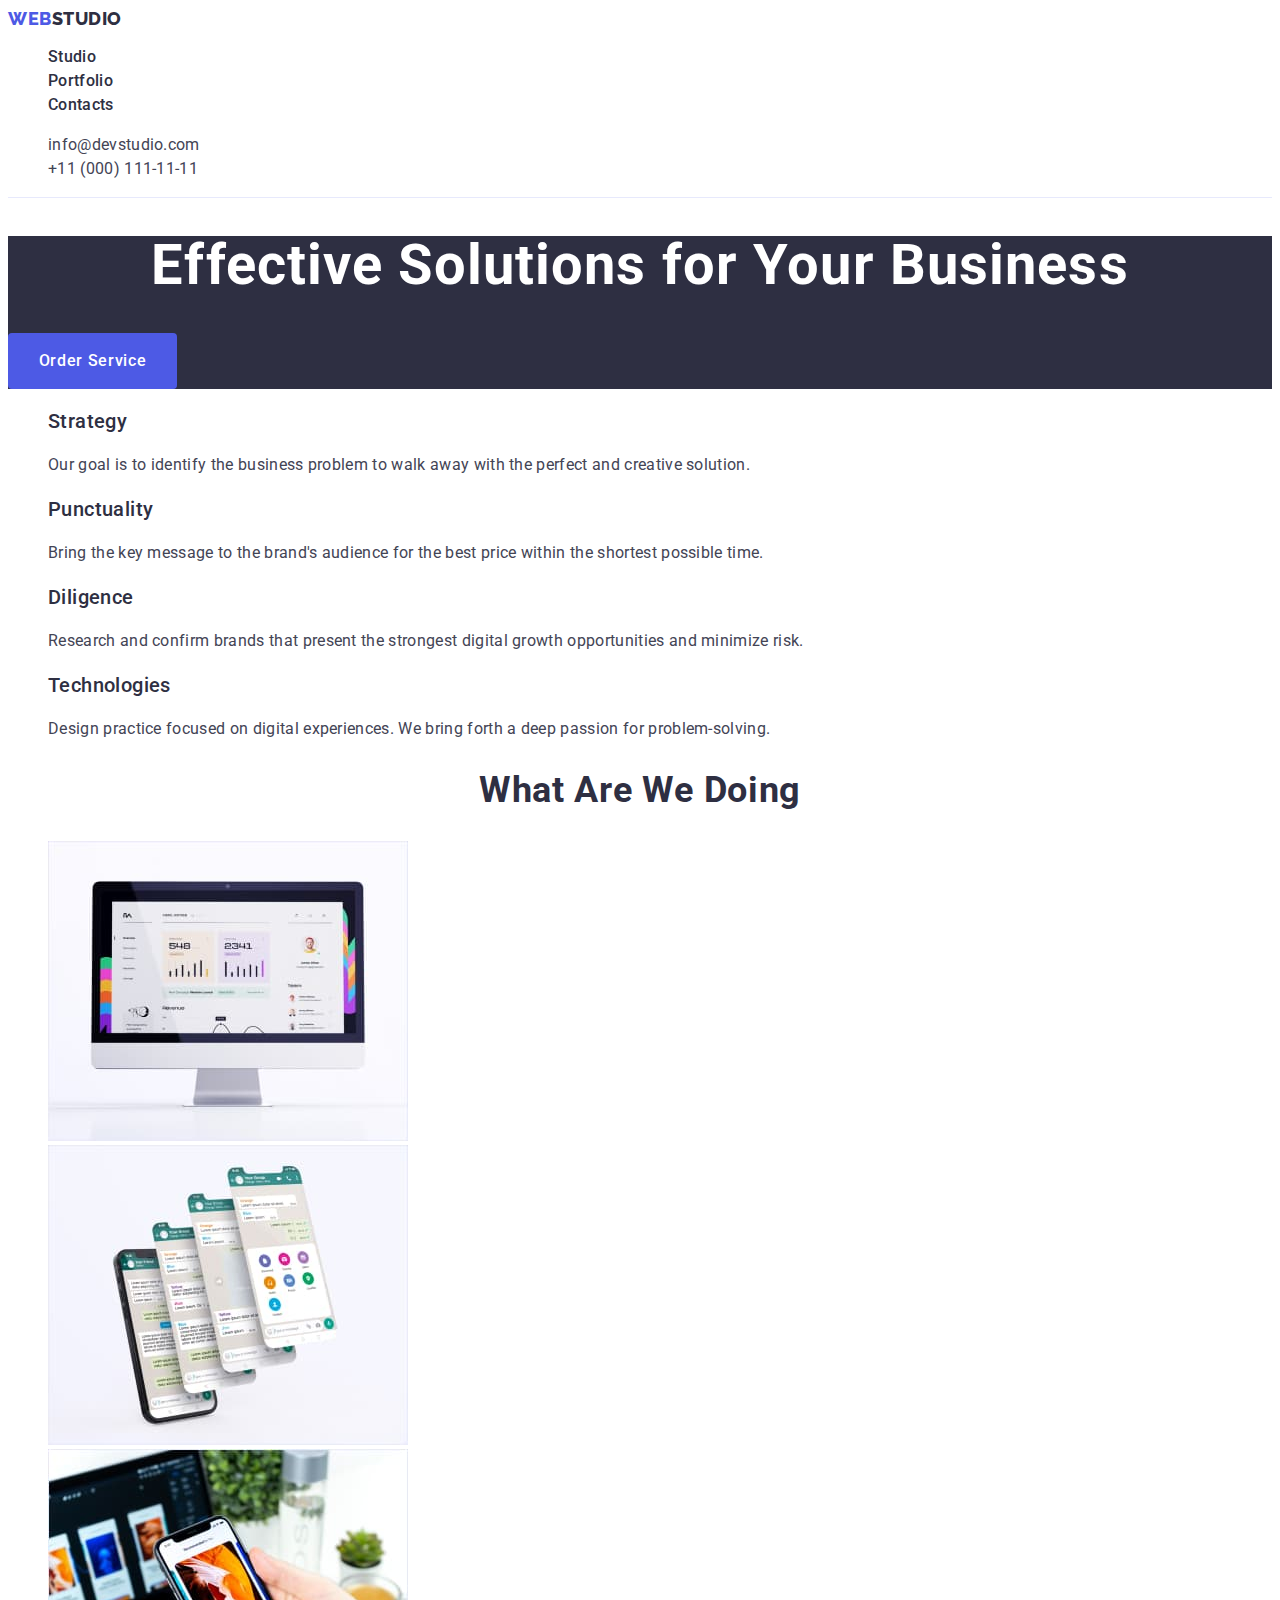
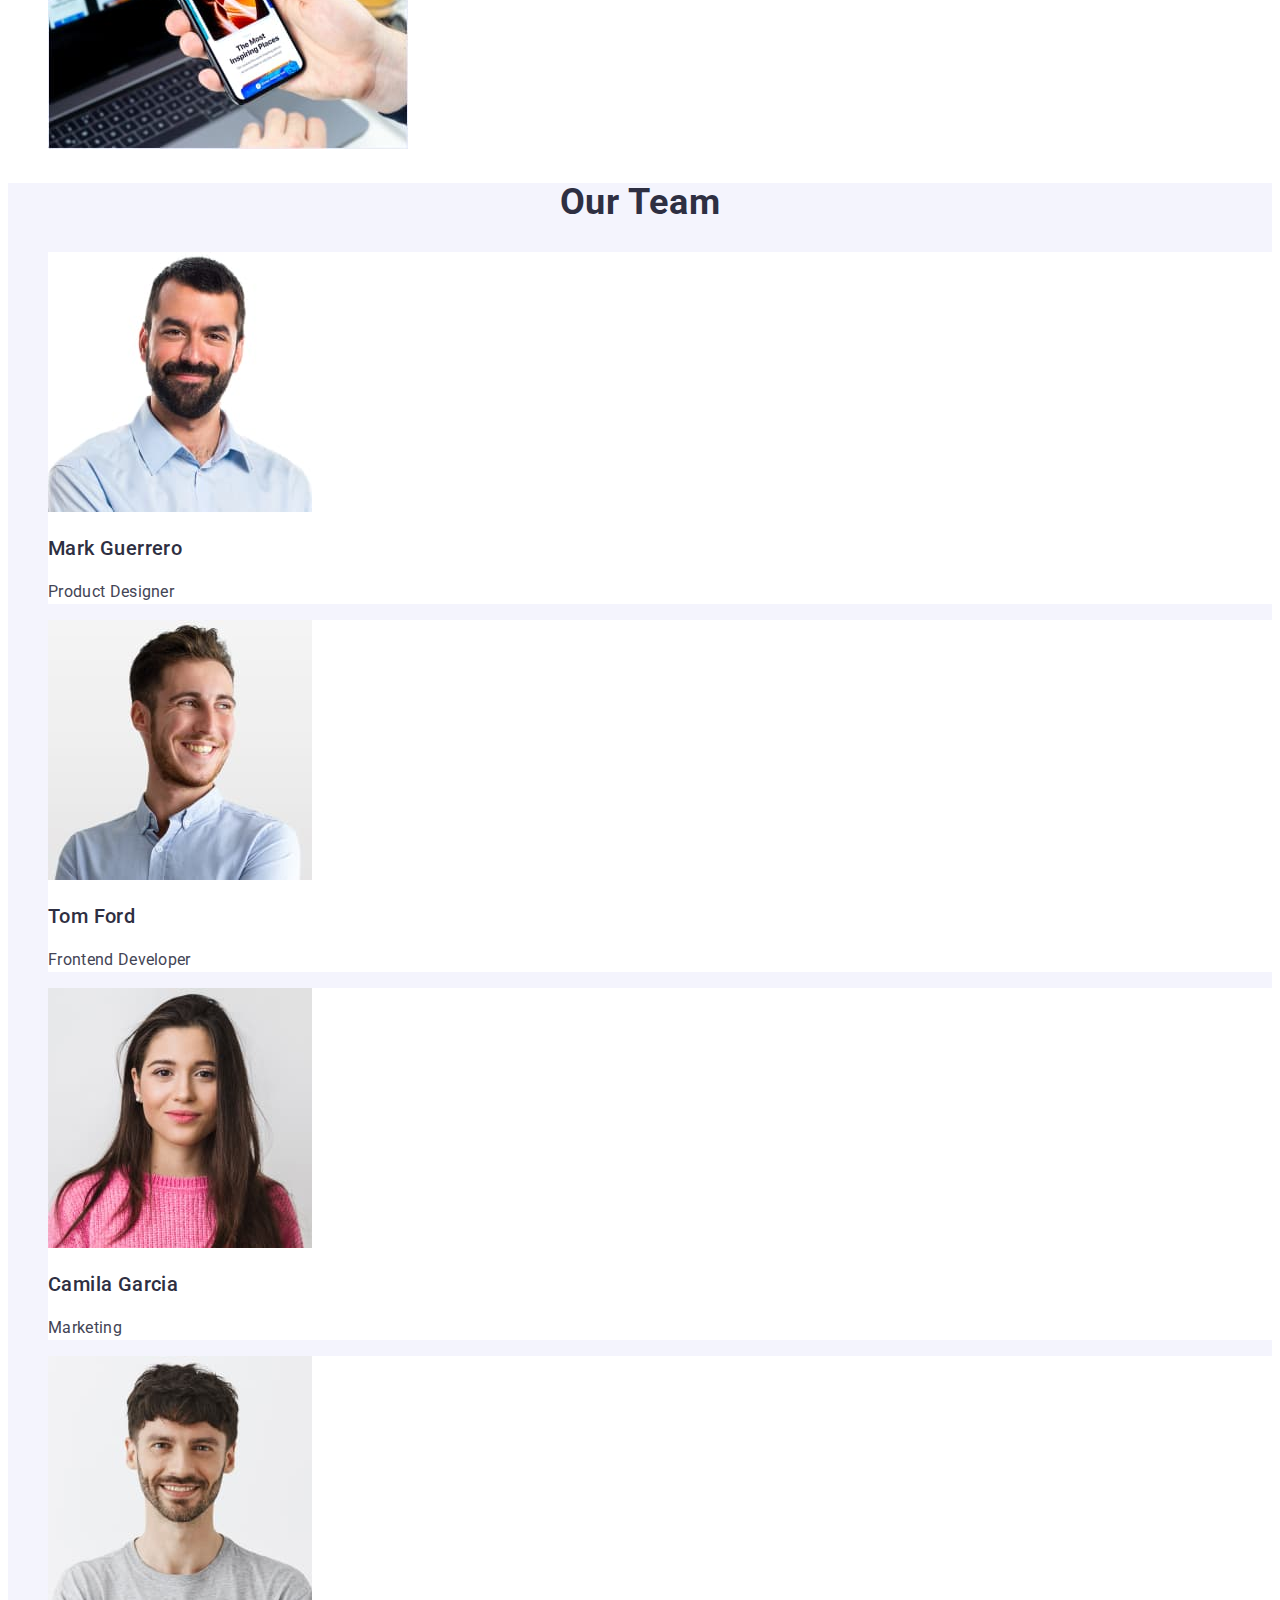
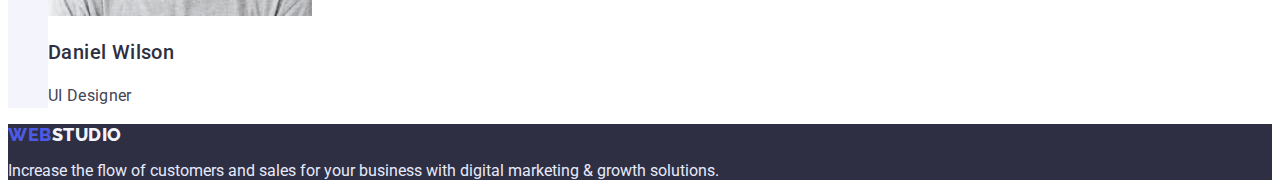
==== index.html @ df905c13 "Initial commit" ====
<!DOCTYPE html>
<html lang="en">
  <head>
    <meta charset="UTF-8">
    <meta http-equiv="X-UA-Compatible" content="IE=edge">
    <meta name="viewport" content="width=device-width, initial-scale=1.0">
    <title>WebStudio</title>
    <link rel="preconnect" href="https://fonts.googleapis.com">
    <link rel="preconnect" href="https://fonts.gstatic.com" crossorigin>
    <link
      href="https://fonts.googleapis.com/css2?family=Raleway:wght@800&family=Roboto:wght@400;500;700;900&display=swap"
      rel="stylesheet">
    <link rel="stylesheet" href="./css/style.css">
  </head>
  <body>
    <!-- header -->
    <header class="header">
      <nav class="navigation">
        <a href="./index.html" class="navigation-logo link"
          >Web<span class="head-logo">Studio</span></a>
        <ul class="navigation-list list">
          <li class="navigation-item">
            <a href="./index.html" class="navigation-link link">Studio</a>
          </li>
          <li class="navigation-item">
            <a href="./portfolio.html" class="navigation-link link"
              >Portfolio</a
            >
          </li>
          <li class="navigation-item">
            <a href="" class="navigation-link link">Contacts</a>
          </li>
        </ul>
      </nav>
      <address class="address">
        <ul class="address-list list">
          <li class="address-item">
            <a href="mailto:info@devstudio.com" class="address-link link"
              >info@devstudio.com</a
            >
          </li>
          <li class="address-item">
            <a href="tel:+110001111111" class="address-link link"
              >+11 (000) 111-11-11</a
            >
          </li>
        </ul>
      </address>
    </header>
    <main>
      <!-- hero -->
      <section class="hero">
        <h1 class="hero-title">Effective Solutions for Your Business</h1>
        <button type="button" class="style-btn hero-btn">Order Service</button>
      </section>
      <!-- section 2  -->
      <section class="quality">
        <h2 hidden class="quality-title">quality</h2>
        <ul class="quality-list  list">
          <li class="quality-item">
            <h3 class="quality-subtitle">Strategy</h3>
            <p class="quality-descr">
              Our goal is to identify the business problem to walk away with the
              perfect and creative solution.
            </p>
          </li>
          <li class="quality-item">
            <h3 class="quality-subtitle">Punctuality</h3>
            <p class="quality-descr">
              Bring the key message to the brand's audience for the best price
              within the shortest possible time.
            </p>
          </li>
          <li class="quality-item">
            <h3 class="quality-subtitle">Diligence</h3>
            <p class="quality-descr">
              Research and confirm brands that present the strongest digital
              growth opportunities and minimize risk.
            </p>
          </li>
          <li class="quality-item">
            <h3 class="quality-subtitle">Technologies</h3>
            <p class="quality-descr">
              Design practice focused on digital experiences. We bring forth a
              deep passion for problem-solving.
            </p>
          </li>
        </ul>
      </section>
      <!-- section 3 -->
      <section class="our-work">
        <h2 class="work-title">What are we doing</h2>
        <ul class="work-list  list">
          <li class="work-item">
            <img src="./images/img-1.jpg" alt="computer" width="360">
          </li>
          <li class="work-item">
            <img src="./images/img-2.jpg" alt="mobile phone" width="360">
          </li>
          <li class="work-item">
            <img src="./images/img-3.jpg" alt="work table" width="360">
          </li>
        </ul>
      </section>
      <!-- section 4 -->
      <section class="team">
        <h2 class="team-title">Our Team</h2>
        <ul class="team-list list">
          <li class="team-item">
            <img src="./images/photo-1.jpg" alt="Mark Guerrero" width="264">
            <h3 class="team-subtitle">Mark Guerrero</h3>
            <p class="team-descr">Product Designer</p>
          </li>
          <li class="team-item">
            <img src="./images/photo-2.jpg" alt="Tom Ford" width="264">
            <h3 class="team-subtitle">Tom Ford</h3>
            <p class="team-descr">Frontend Developer</p>
          </li>
          <li class="team-item">
            <img src="./images/photo-3.jpg" alt="Camila Garcia" width="264">
            <h3 class="team-subtitle">Camila Garcia</h3>
            <p class="team-descr">Marketing</p>
          </li>
          <li class="team-item">
            <img src="./images/photo-4.jpg" alt="Daniel Wilson" width="264">
            <h3 class="team-subtitle">Daniel Wilson</h3>
            <p class="team-descr">UI Designer</p>
          </li>
        </ul>
      </section>
    </main>
    <!-- footer -->
    <footer class="footer">
      <a href="./index.html" class="navigation-logo link">Web<span class="foot-logo">Studio</span></a>
      <p class="footer-descr">
        Increase the flow of customers and sales for your business with digital
        marketing & growth solutions.
      </p>
    </footer>
  </body>
</html>
---- css/style.css ----
:root{
    --color-iris: #4D5AE5;
    --color-ocean: #404BBF;
    --color-navy-blue: #2E2F42;
    --color-green: #31D0AA;
    --color-slate: #434455;
    --color-light-slate: #8E8F99;
    --color-cornflower: #E7E9FC;
    --color-cloud: #F4F4FD;
    --color-white: #FFFFFF;
}
body {
    font-family: 'Roboto', sans-serif;
    color: #434455;
}
.list{
    list-style: none;
}
.link{
    text-decoration: none;
}
/* header */
.header{
    background-color: var(--color-white);
    border-bottom: 1px solid var(--color-cornflower);
}
.navigation-logo{
    font-family: 'Raleway', sans-serif;
    font-weight: 800;
    font-size: 18px;
    line-height: 1.17;
    color:var(--color-iris);
    letter-spacing: 0.03em;
    text-transform: uppercase

}
.head-logo{
    color: var(--color-navy-blue);
}
.navigation-list{
    font-weight: 500;
    font-size: 16px;
    line-height: 1.5;
    letter-spacing: 0.02em
} 
.address{
    font-weight: 400;
    font-size: 16px;
    line-height: 1.5;
    font-style: normal;
    letter-spacing: 0.02em
}
.navigation-link{
    color: var(--color-navy-blue);
}
.address-link{
    color: var(--color-slate);
}
.navigation-link:hover,
.navigation-link:focus,
.address-link:hover,
.address-link:focus{
    color: var(--color-ocean);
}
/* hero */
.hero{
    background-color: var(--color-navy-blue);
}
.hero-title{
    font-weight: 700;
    font-size: 56px;
    line-height: 1.07;
    color: var(--color-white);
    text-align: center;
    letter-spacing: 0.02em
}
.style-btn{
    cursor: pointer;
    border: 0 none;
    border-radius: 4px;
    font-weight: 500;
    font-size: 16px;
    line-height: 1.5;
    font-family: 'Roboto', sans-serif;
    letter-spacing: 0.04em
}
.hero-btn{
    width: 169px;
    height: 56px;
    color: var(--color-white);
    background-color: var(--color-iris);
}
.hero-btn:hover,
.hero-btn:focus{
    background-color: var(--color-ocean);
}
/* section 2 */
.qulity,
.our-work{
    background-color: var(--color-white);
}
.quality-subtitle{
    font-weight: 500;
    font-size: 20px;
    line-height: 1.2;
    letter-spacing: 0.02em;
    color: #2E2F42;
}
.quality-descr{
    font-size: 16px;
    color: var(--color-slate);
    letter-spacing: 0.02em;
    line-height: 1.5;
}
/* section 3 */
.work-title{
    font-weight: 700;
    font-size: 36px;
    line-height: 1.11;
    text-align: center;
    letter-spacing: 0.02em;
    text-transform: capitalize;
    color: var(--color-navy-blue);
}
/* section 4 */
.team{
    background-color: var(--color-cloud);
}
.team-title{
    font-weight: 700;
    font-size: 36px;
    line-height: 1.11;
    text-align: center;
    letter-spacing: 0.02em;
    text-transform: capitalize;
    color: var(--color-navy-blue);
}
.team-subtitle{
    font-weight: 500;
    font-size: 20px;
    line-height: 1.2;
    letter-spacing: 0.02em;
    color: var(--color-navy-blue);

}
.team-item{
    background-color: var(--color-white);
}
.team-descr{
    color: var(--color-slate);
    font-size: 16px;
    line-height: 1.5;
    letter-spacing: 0.02em
}
/* footer */
.footer{
    background-color: var(--color-navy-blue);
}
.footer-descr{
    color: var(--color-cornflower);
}
.foot-logo{
    color: var(--color-cloud);
}


/* portfolio */
.exampl-btn{
    background-color: var(--color-cloud);
    color: var(--color-iris);
    padding: 12px 24px;
    border: 1px solid var(--color-cornflower);
}
.exampl-btn:hover,
.exampl-btn:focus{
    background-color: var(--color-ocean);
    color: var(--color-white);
}
.examples-work-subtitle{
    font-family: 'Roboto';
    font-weight: 500;
    font-size: 20px;
    line-height: 1.2;
    letter-spacing: 0.02em;
    color: var(--color-navy-blue);
}
.examples-work-descr{
    color: var(--color-slate);
    font-size: 16px;
    line-height: 1.5;
    letter-spacing: 0.02em;
}
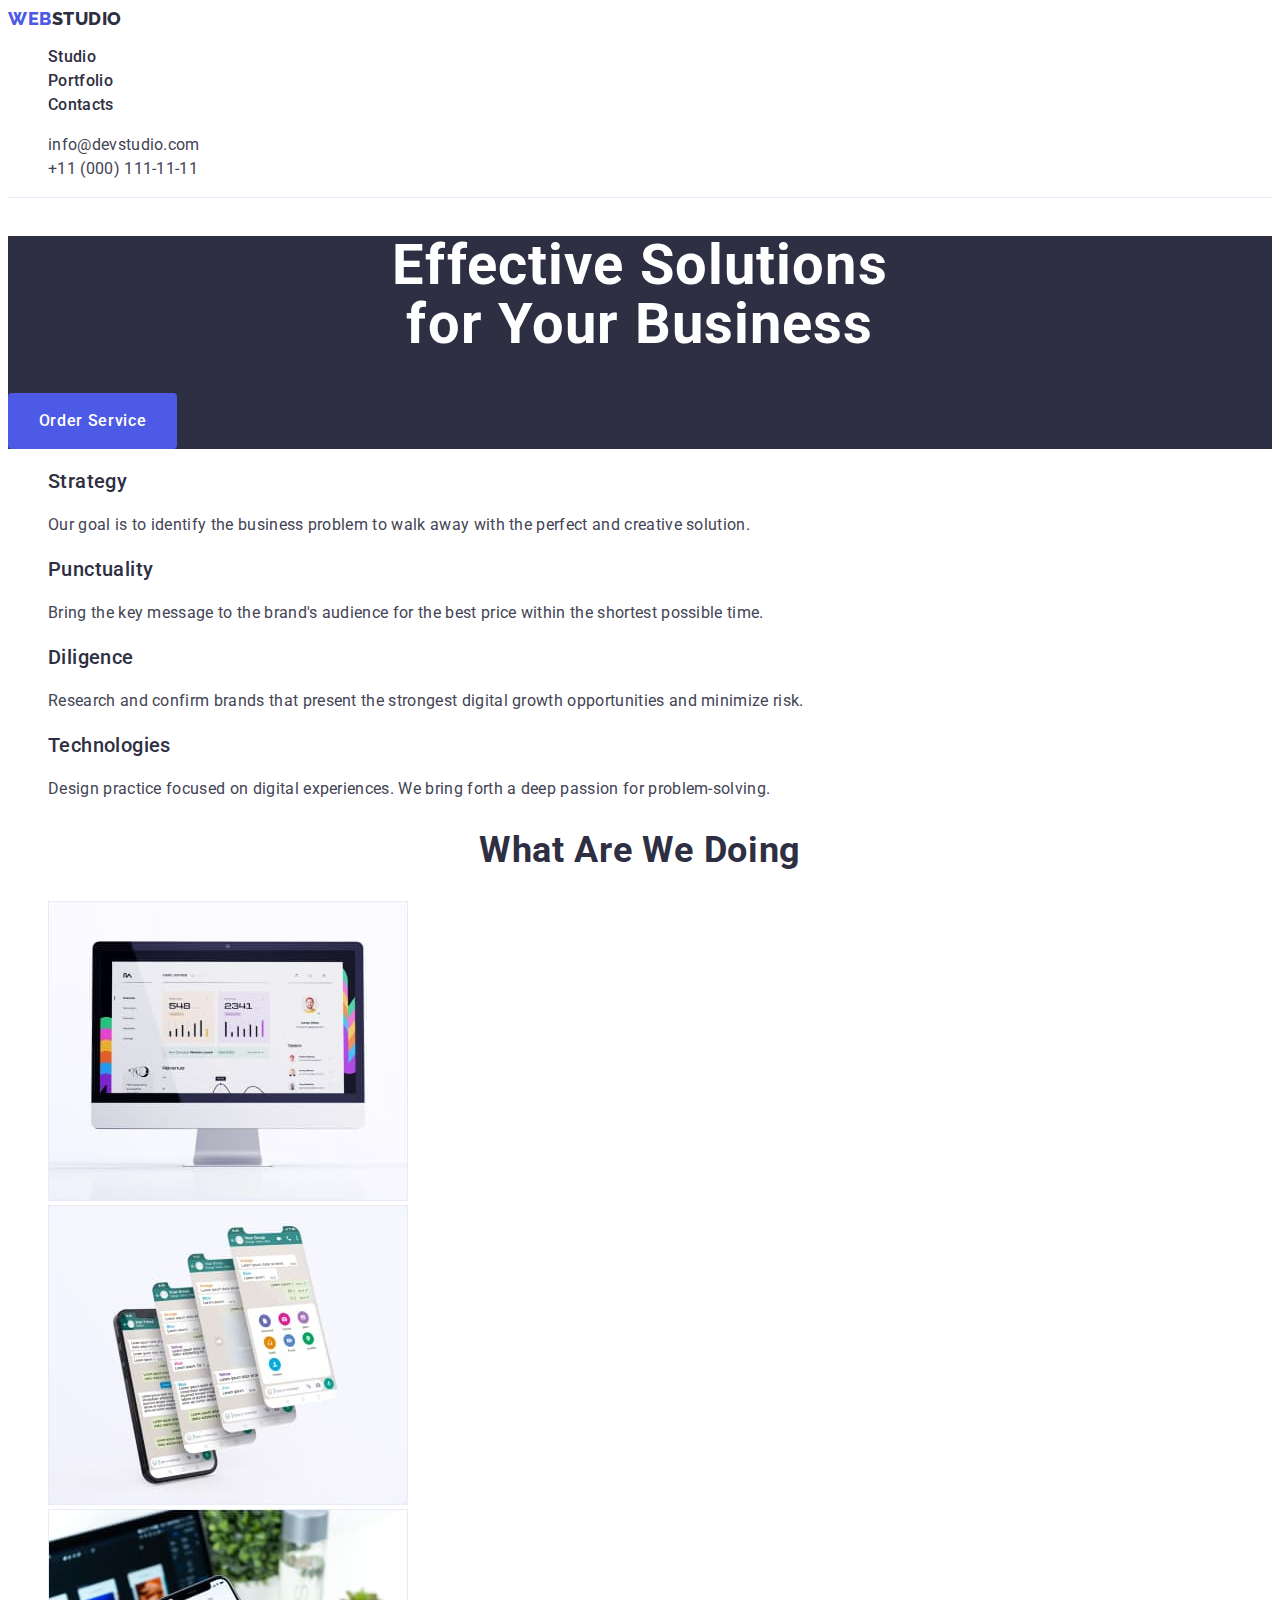
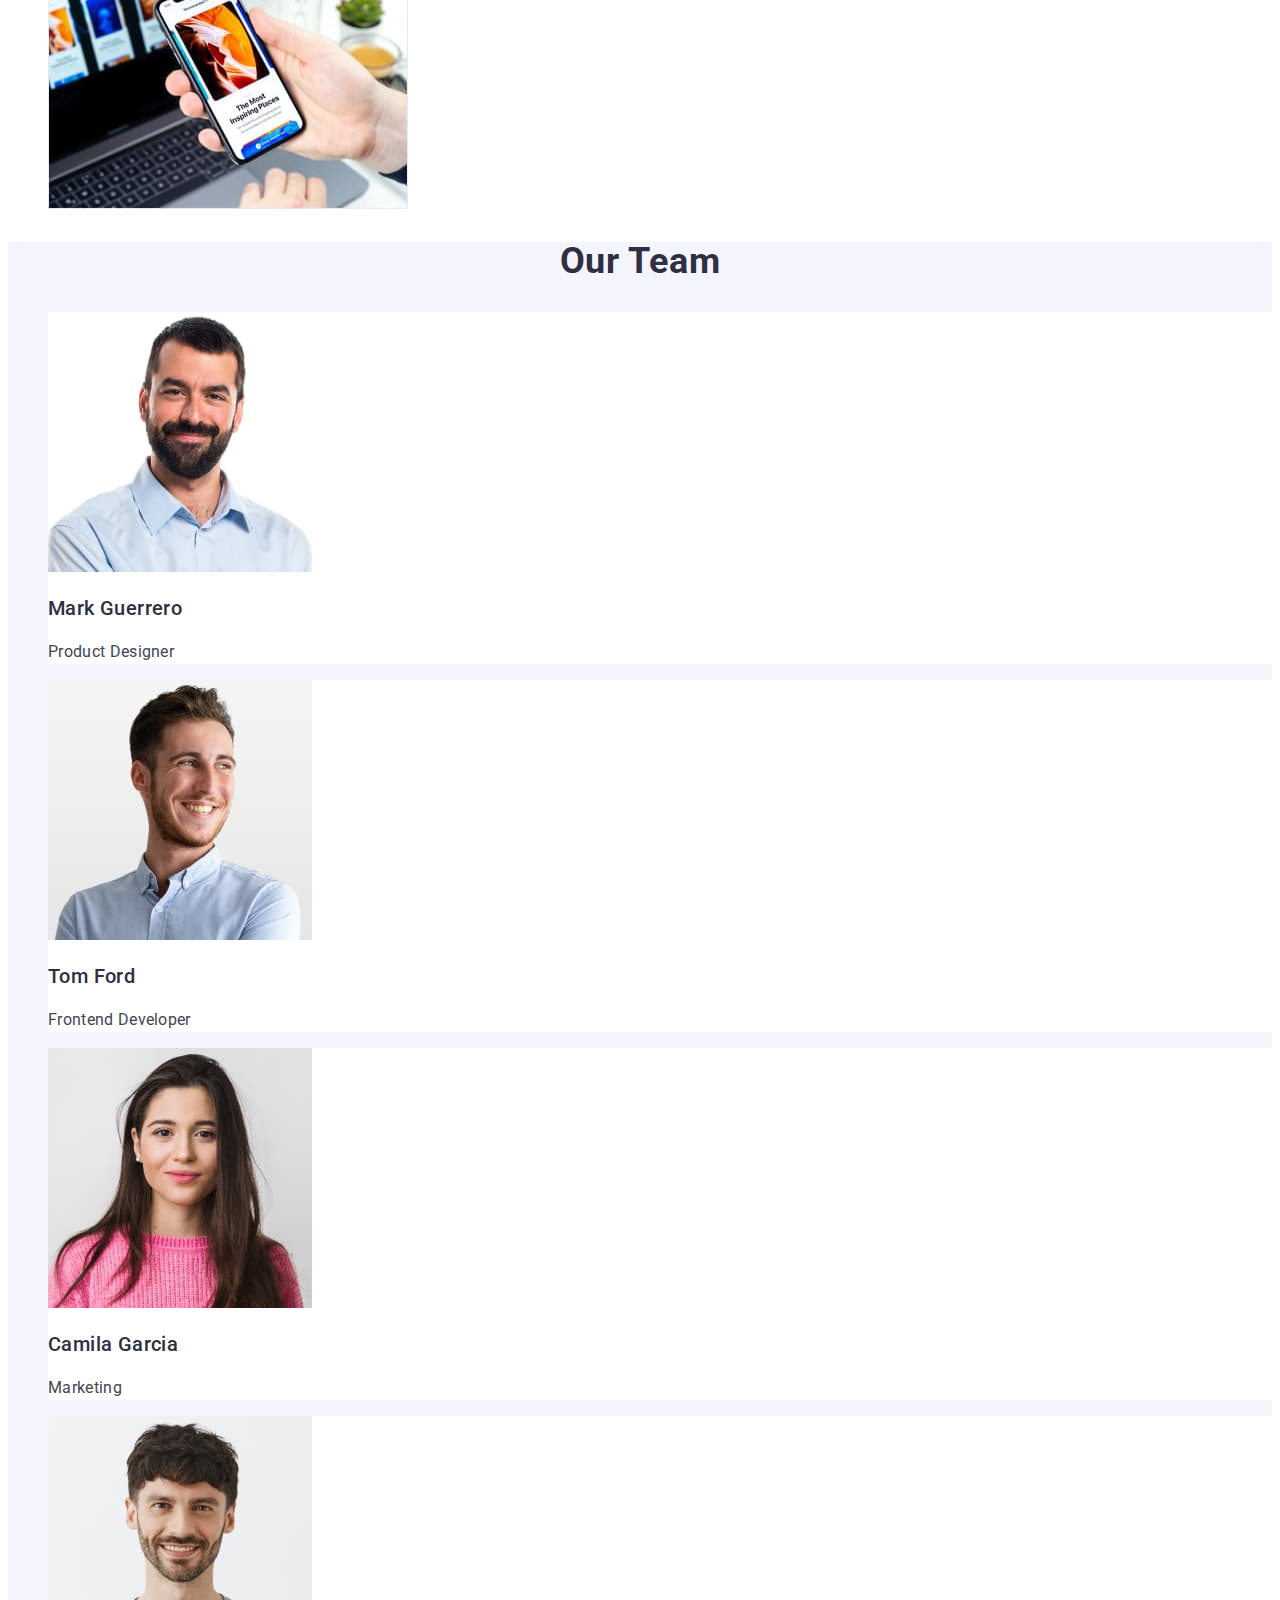
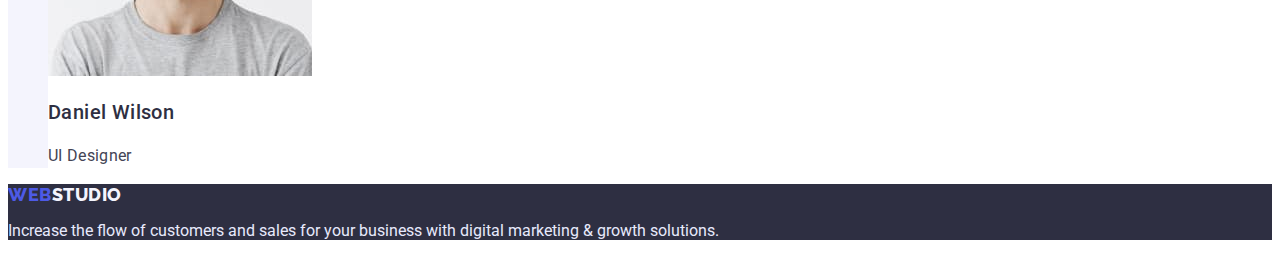
==== commit bedb902a: "Update index.html" ====
--- a/index.html
+++ b/index.html
@@ -1,26 +1,36 @@
 <!DOCTYPE html>
 <html lang="en">
   <head>
-    <meta charset="UTF-8">
-    <meta http-equiv="X-UA-Compatible" content="IE=edge">
-    <meta name="viewport" content="width=device-width, initial-scale=1.0">
+    <meta charset="UTF-8" />
+    <meta http-equiv="X-UA-Compatible" content="IE=edge" />
+    <meta name="viewport" content="width=device-width, initial-scale=1.0" />
     <title>WebStudio</title>
-    <link rel="preconnect" href="https://fonts.googleapis.com">
-    <link rel="preconnect" href="https://fonts.gstatic.com" crossorigin>
+    <link rel="preconnect" href="https://fonts.googleapis.com" />
+    <link rel="preconnect" href="https://fonts.gstatic.com" crossorigin />
     <link
       href="https://fonts.googleapis.com/css2?family=Raleway:wght@800&family=Roboto:wght@400;500;700;900&display=swap"
-      rel="stylesheet">
-    <link rel="stylesheet" href="./css/style.css">
+      rel="stylesheet"
+    />
+    <link
+      rel="stylesheet"
+      href="https://cdnjs.cloudflare.com/ajax/libs/modern-normalize/1.1.0/modern-normalize.min.css"
+      integrity="sha512-wpPYUAdjBVSE4KJnH1VR1HeZfpl1ub8YT/NKx4PuQ5NmX2tKuGu6U/JRp5y+Y8XG2tV+wKQpNHVUX03MfMFn9Q=="
+      crossorigin="anonymous"
+      referrerpolicy="no-referrer"
+    />
+    <link rel="stylesheet" href="./css/style.css" />
   </head>
   <body>
     <!-- header -->
     <header class="header">
-      <nav class="navigation">
+      <div class="container head-nav">
+        <nav class="navigation">
         <a href="./index.html" class="navigation-logo link"
-          >Web<span class="head-logo">Studio</span></a>
+          >Web<span class="head-logo">Studio</span></a
+        >
         <ul class="navigation-list list">
           <li class="navigation-item">
-            <a href="./index.html" class="navigation-link link">Studio</a>
+            <a href="./index.html" class="navigation-link link accent">Studio</a>
           </li>
           <li class="navigation-item">
             <a href="./portfolio.html" class="navigation-link link"
@@ -46,17 +56,21 @@
           </li>
         </ul>
       </address>
+      </div>
     </header>
     <main>
       <!-- hero -->
       <section class="hero">
-        <h1 class="hero-title">Effective Solutions for Your Business</h1>
+        <div class="container">
+        <h1 class="hero-title">Effective Solutions <br> for Your Business</h1>
         <button type="button" class="style-btn hero-btn">Order Service</button>
+        </div>
       </section>
       <!-- section 2  -->
-      <section class="quality">
-        <h2 hidden class="quality-title">quality</h2>
-        <ul class="quality-list  list">
+      <section class="quality section">
+        <div class="container">
+          <h2 hidden class="quality-title">quality</h2>
+        <ul class="quality-list list">
           <li class="quality-item">
             <h3 class="quality-subtitle">Strategy</h3>
             <p class="quality-descr">
@@ -86,56 +100,73 @@
             </p>
           </li>
         </ul>
+        </div>
       </section>
       <!-- section 3 -->
-      <section class="our-work">
-        <h2 class="work-title">What are we doing</h2>
-        <ul class="work-list  list">
+      <section class="our-work section">
+        <div class="container">
+          <h2 class="work-title">What are we doing</h2>
+        <ul class="work-list list">
           <li class="work-item">
-            <img src="./images/img-1.jpg" alt="computer" width="360">
+            <img src="./images/img-1.jpg" alt="computer" width="360" />
           </li>
           <li class="work-item">
-            <img src="./images/img-2.jpg" alt="mobile phone" width="360">
+            <img src="./images/img-2.jpg" alt="mobile phone" width="360" />
           </li>
           <li class="work-item">
-            <img src="./images/img-3.jpg" alt="work table" width="360">
+            <img src="./images/img-3.jpg" alt="work table" width="360" />
           </li>
         </ul>
+        </div>
       </section>
       <!-- section 4 -->
-      <section class="team">
-        <h2 class="team-title">Our Team</h2>
+      <section class="team section">
+        <div class="container">
+          <h2 class="team-title">Our Team</h2>
         <ul class="team-list list">
           <li class="team-item">
-            <img src="./images/photo-1.jpg" alt="Mark Guerrero" width="264">
-            <h3 class="team-subtitle">Mark Guerrero</h3>
+            <img src="./images/photo-1.jpg" alt="Mark Guerrero">
+            <div class="box">
+              <h3 class="team-subtitle">Mark Guerrero</h3>
             <p class="team-descr">Product Designer</p>
+            </div>
           </li>
           <li class="team-item">
-            <img src="./images/photo-2.jpg" alt="Tom Ford" width="264">
-            <h3 class="team-subtitle">Tom Ford</h3>
+            <img src="./images/photo-2.jpg" alt="Tom Ford">
+            <div class="box">
+              <h3 class="team-subtitle">Tom Ford</h3>
             <p class="team-descr">Frontend Developer</p>
+            </div>
           </li>
           <li class="team-item">
-            <img src="./images/photo-3.jpg" alt="Camila Garcia" width="264">
-            <h3 class="team-subtitle">Camila Garcia</h3>
+            <img src="./images/photo-3.jpg" alt="Camila Garcia">
+            <div class="box">
+              <h3 class="team-subtitle">Camila Garcia</h3>
             <p class="team-descr">Marketing</p>
+            </div>
           </li>
           <li class="team-item">
-            <img src="./images/photo-4.jpg" alt="Daniel Wilson" width="264">
-            <h3 class="team-subtitle">Daniel Wilson</h3>
+            <img src="./images/photo-4.jpg" alt="Daniel Wilson">
+            <div class="box">
+              <h3 class="team-subtitle">Daniel Wilson</h3>
             <p class="team-descr">UI Designer</p>
+            </div>
           </li>
         </ul>
+        </div>
       </section>
     </main>
     <!-- footer -->
     <footer class="footer">
-      <a href="./index.html" class="navigation-logo link">Web<span class="foot-logo">Studio</span></a>
+   <div class="container">
+       <a href="./index.html" class="navigation-logo link"
+        >Web<span class="foot-logo">Studio</span></a
+      >
       <p class="footer-descr">
         Increase the flow of customers and sales for your business with digital
         marketing & growth solutions.
       </p>
+   </div>
     </footer>
   </body>
 </html>
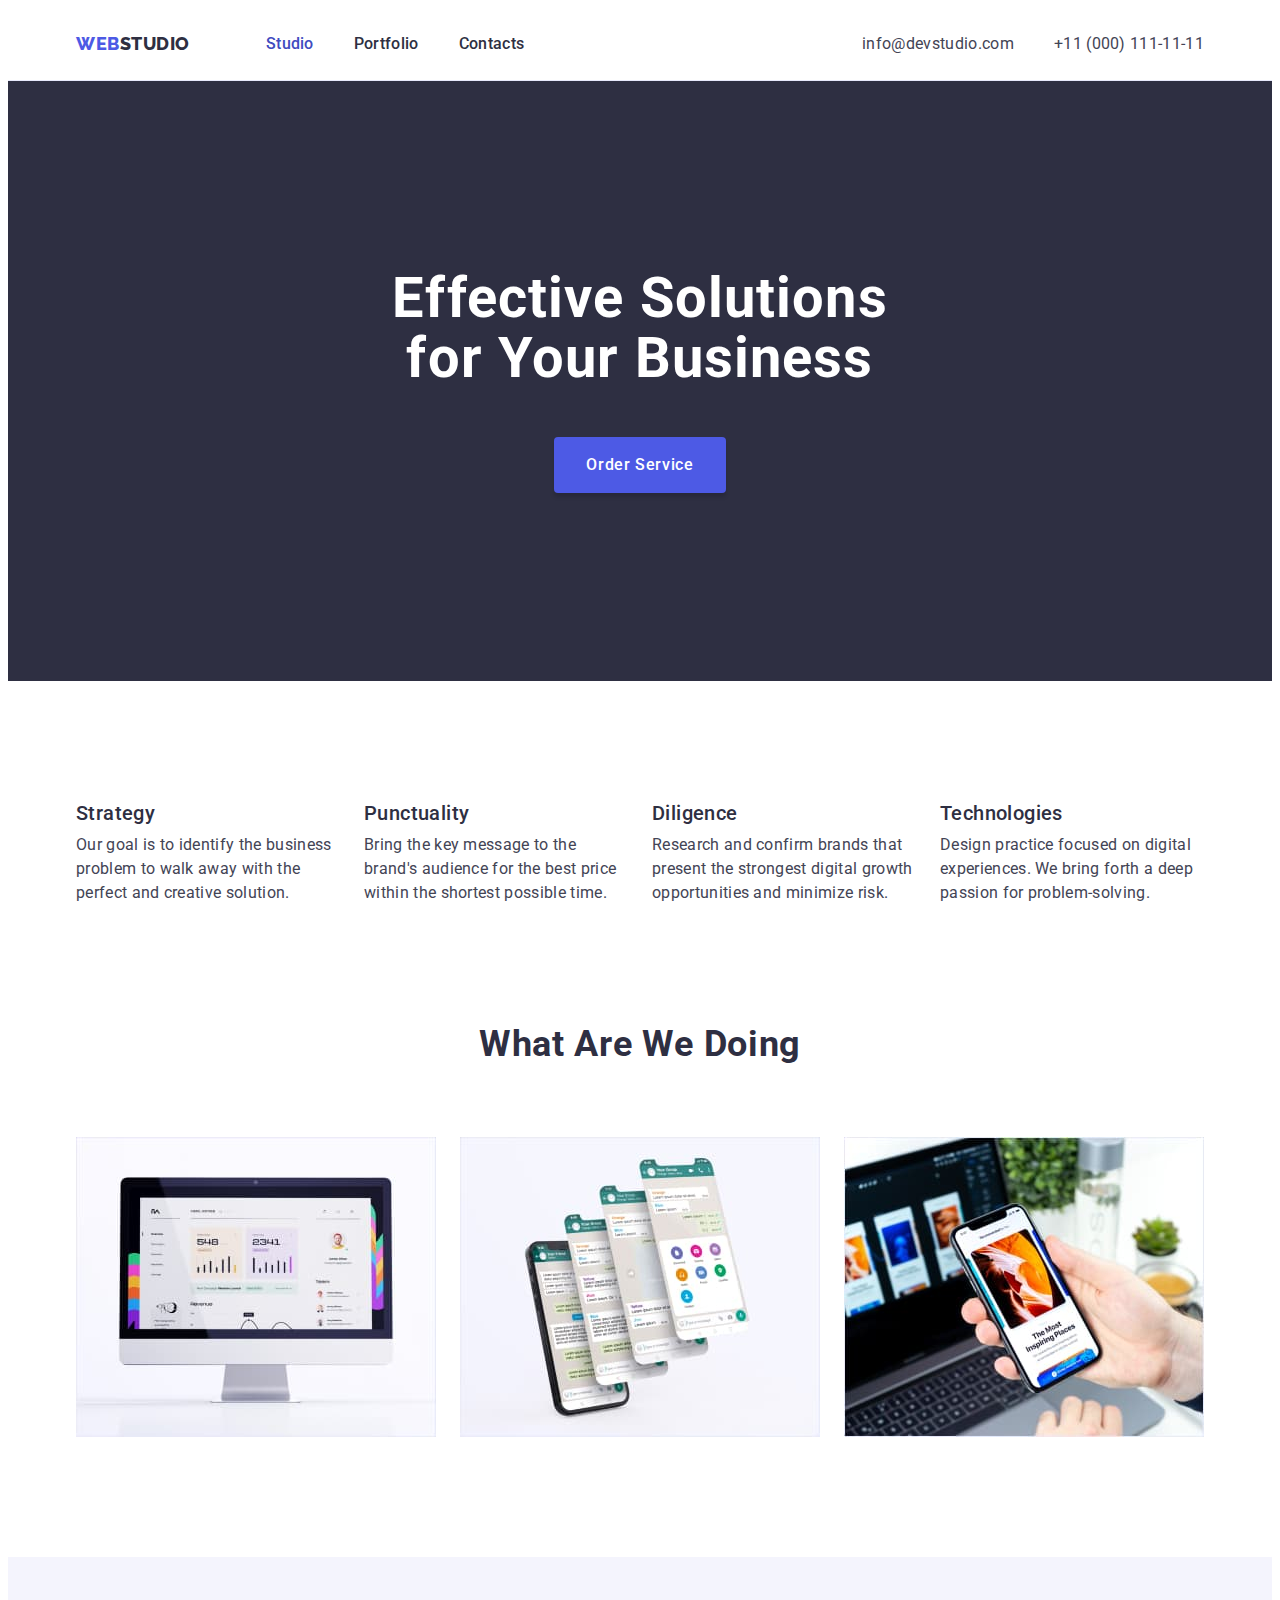
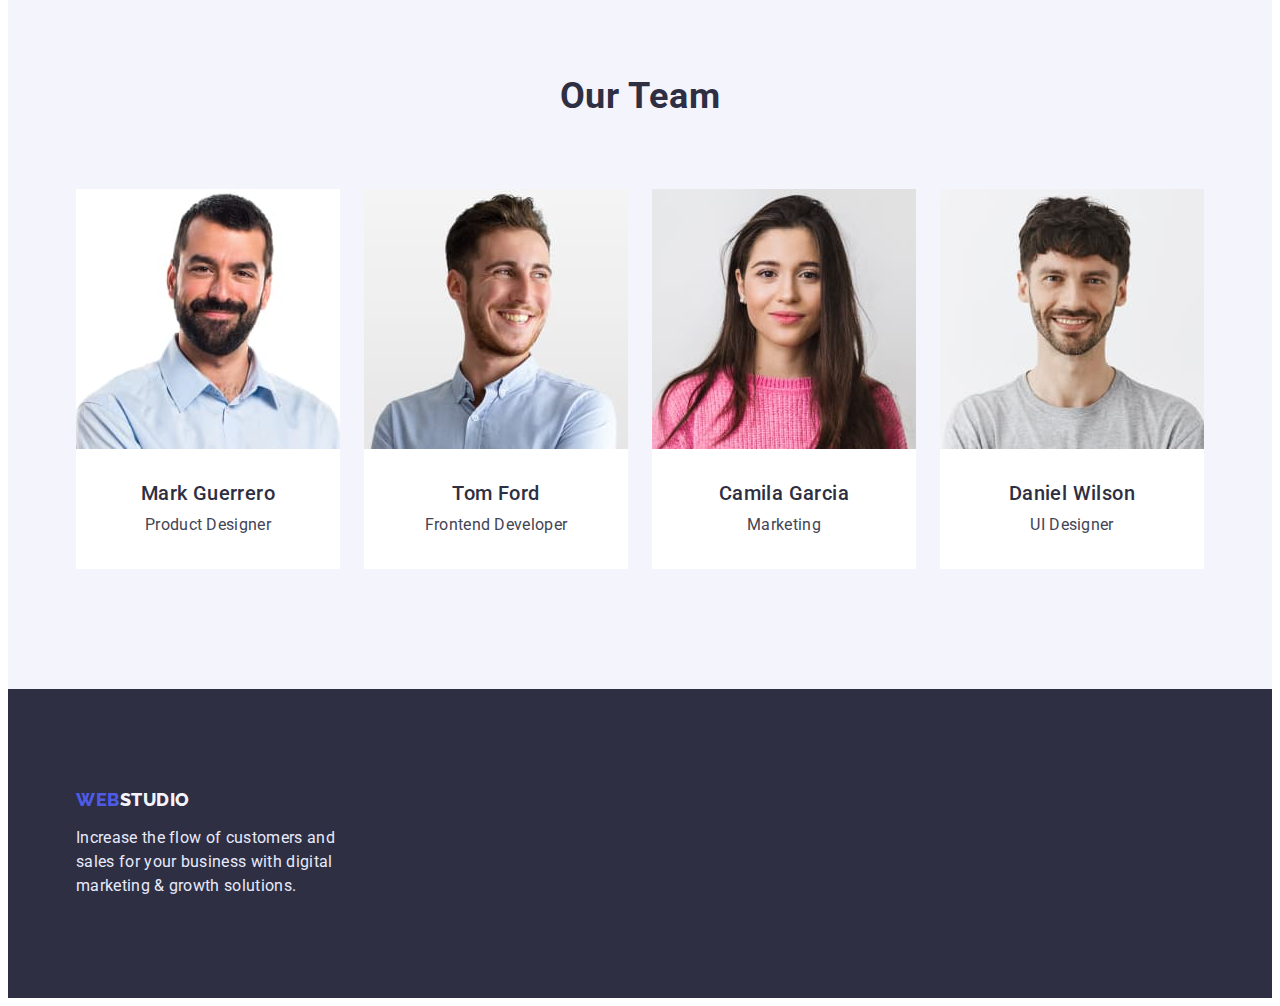
==== commit 1c7fffba: "Update index.html" ====
--- a/index.html
+++ b/index.html
@@ -69,7 +69,7 @@
       <!-- section 2  -->
       <section class="quality section">
         <div class="container">
-          <h2 hidden class="quality-title">quality</h2>
+          <h2  class="quality-title visually-hidden">quality</h2>
         <ul class="quality-list list">
           <li class="quality-item">
             <h3 class="quality-subtitle">Strategy</h3>
--- a/css/style.css
+++ b/css/style.css
@@ -9,6 +9,16 @@
     --color-cloud: #F4F4FD;
     --color-white: #FFFFFF;
 }
+html {
+    box-sizing: border-box;
+}
+
+*,
+::before,
+::after {
+    box-sizing: inherit;
+    /* outline: 1px solid teal */
+}
 body {
     font-family: 'Roboto', sans-serif;
     color: #434455;
@@ -19,10 +29,47 @@
 .link{
     text-decoration: none;
 }
+h1,h2,h3,h4,h5,h6,ul,ol,p {
+    margin: 0;
+    padding: 0;
+}
+.container {
+    margin: 0 auto;
+    padding: 0 15px;
+    width: 1158px;
+}
+.section{
+    padding-top: 120px;
+    padding-bottom: 120px;
+}
+
+img,a {
+    display: block;
+}
+.visually-hidden {
+  position: absolute;
+  width: 1px;
+  height: 1px;
+  margin: -1px;
+  border: 0;
+  padding: 0;
+  
+  white-space: nowrap;
+  clip-path: inset(100%);
+  clip: rect(0 0 0 0);
+  overflow: hidden;
+}
 /* header */
 .header{
-    background-color: var(--color-white);
     border-bottom: 1px solid var(--color-cornflower);
+    padding: 24px 0;
+}
+.head-nav{
+    display: flex;
+}
+.navigation{
+    display: flex;
+    align-items: center;
 }
 .navigation-logo{
     font-family: 'Raleway', sans-serif;
@@ -31,30 +78,45 @@
     line-height: 1.17;
     color:var(--color-iris);
     letter-spacing: 0.03em;
-    text-transform: uppercase
-
+    text-transform: uppercase;
+}
+.navigation .navigation-logo{
+    margin-right: 76px;
 }
 .head-logo{
     color: var(--color-navy-blue);
+    display: contents;
 }
 .navigation-list{
-    font-weight: 500;
-    font-size: 16px;
-    line-height: 1.5;
-    letter-spacing: 0.02em
+    display: flex;
+}
+.navigation-item:not(:last-child){
+    margin-right: 40px;
 } 
+.navigation-link{
+    color: var(--color-navy-blue);
+    font-weight: 500;
+    font-size: 16px;
+    line-height: 1.5;
+    letter-spacing: 0.02em;
+}
 .address{
-    font-weight: 400;
-    font-size: 16px;
-    line-height: 1.5;
-    font-style: normal;
-    letter-spacing: 0.02em
-}
-.navigation-link{
-    color: var(--color-navy-blue);
+    margin-left: auto;
+}
+.address-item:not(:last-child){
+    margin-right: 40px;
 }
 .address-link{
     color: var(--color-slate);
+    font-weight: 400;
+    font-size: 16px;
+    line-height: 1.5;
+    font-style: normal;
+    letter-spacing: 0.02em;
+}
+.address-list{
+    display: flex; 
+    justify-content: space-between;
 }
 .navigation-link:hover,
 .navigation-link:focus,
@@ -62,17 +124,23 @@
 .address-link:focus{
     color: var(--color-ocean);
 }
+.accent{
+    color: var(--color-ocean);
+}
 /* hero */
 .hero{
     background-color: var(--color-navy-blue);
+    padding: 188px 0;
+    text-align: center;
 }
 .hero-title{
     font-weight: 700;
     font-size: 56px;
     line-height: 1.07;
     color: var(--color-white);
-    text-align: center;
-    letter-spacing: 0.02em
+    letter-spacing: 0.02em;
+
+    margin-bottom: 48px;
 }
 .style-btn{
     cursor: pointer;
@@ -82,22 +150,29 @@
     font-size: 16px;
     line-height: 1.5;
     font-family: 'Roboto', sans-serif;
-    letter-spacing: 0.04em
+    letter-spacing: 0.04em;
 }
 .hero-btn{
-    width: 169px;
-    height: 56px;
+    padding: 16px 32px;
     color: var(--color-white);
     background-color: var(--color-iris);
+    box-shadow: 0px 4px 4px rgba(0, 0, 0, 0.15);
 }
 .hero-btn:hover,
 .hero-btn:focus{
     background-color: var(--color-ocean);
 }
 /* section 2 */
-.qulity,
-.our-work{
-    background-color: var(--color-white);
+.quality{
+        padding-bottom: 0;
+}
+.quality-list{
+    display: flex;
+    align-items: flex-start;
+    gap: 24px;
+}
+.quality-item{
+    flex-basis: calc((100% - 72px) / 4);;
 }
 .quality-subtitle{
     font-weight: 500;
@@ -105,6 +180,8 @@
     line-height: 1.2;
     letter-spacing: 0.02em;
     color: #2E2F42;
+
+    margin-bottom: 8px;
 }
 .quality-descr{
     font-size: 16px;
@@ -121,7 +198,17 @@
     letter-spacing: 0.02em;
     text-transform: capitalize;
     color: var(--color-navy-blue);
-}
+
+    margin-bottom: 72px;
+}
+.work-list{
+    display: flex;
+    justify-content: space-between;
+}
+.work-item:not(:last-child){
+    margin-right: 24px;
+}
+
 /* section 4 */
 .team{
     background-color: var(--color-cloud);
@@ -134,6 +221,26 @@
     letter-spacing: 0.02em;
     text-transform: capitalize;
     color: var(--color-navy-blue);
+
+    margin-bottom: 72px;
+}
+.team-list{
+    display: flex;
+    align-items: flex-start;
+}
+.team-item{
+    background-color: var(--color-white);
+    width: 264px;
+}
+.team-item:not(:last-child){
+    margin-right: 24px;
+}
+.team-item > img{
+    max-width: 100%;
+}
+.box{
+    padding: 32px 16px;
+    text-align: center;
 }
 .team-subtitle{
     font-weight: 500;
@@ -142,9 +249,7 @@
     letter-spacing: 0.02em;
     color: var(--color-navy-blue);
 
-}
-.team-item{
-    background-color: var(--color-white);
+    margin-bottom: 8px;
 }
 .team-descr{
     color: var(--color-slate);
@@ -155,38 +260,75 @@
 /* footer */
 .footer{
     background-color: var(--color-navy-blue);
+    padding: 100px 0;
+}
+.footer .navigation-logo{
+    display: inline-block;
+    margin-bottom: 16px;
 }
 .footer-descr{
     color: var(--color-cornflower);
+    width: 264px;
+    line-height: 1.5;
+    letter-spacing: 0.02em;
+    color: #E7E9FC;
 }
 .foot-logo{
     color: var(--color-cloud);
-}
-
-
+    display: contents;
+}
 /* portfolio */
-.exampl-btn{
+.examples{
+    padding: 96px 0 120px 0;
+}
+.examples-list{
+    display: flex;
+    justify-content: center;
+    margin-bottom: 72px;
+}
+.examples-item:not(:last-child){
+    margin-right: 24px;
+}
+.example-btn{
     background-color: var(--color-cloud);
     color: var(--color-iris);
     padding: 12px 24px;
     border: 1px solid var(--color-cornflower);
 }
-.exampl-btn:hover,
-.exampl-btn:focus{
+.example-btn:hover,
+.example-btn:focus{
     background-color: var(--color-ocean);
     color: var(--color-white);
-}
-.examples-work-subtitle{
+    box-shadow: 0px 3px 1px rgba(0, 0, 0, 0.1), 0px 2px 1px rgba(0, 0, 0, 0.08), 0px 2px 2px rgba(0, 0, 0, 0.12);
+}
+.examples-work-list{
+    display: flex;
+    flex-wrap: wrap;
+    row-gap: 48px;
+    column-gap: 24px;
+}
+.examples-work-item{
+    flex-basis: calc((100% - 48px) / 3);
+}
+.examples-subtitle{
     font-family: 'Roboto';
     font-weight: 500;
     font-size: 20px;
     line-height: 1.2;
     letter-spacing: 0.02em;
     color: var(--color-navy-blue);
-}
-.examples-work-descr{
+
+    margin-bottom: 8px;
+}
+.examples-descr{
     color: var(--color-slate);
     font-size: 16px;
     line-height: 1.5;
     letter-spacing: 0.02em;
-}
+}.in-card{
+    border-bottom: 1px solid var(--color-cornflower);
+    border-left: 1px solid var(--color-cornflower);
+    border-right: 1px solid var(--color-cornflower);
+
+    padding: 32px 16px 32px 16px;
+}
